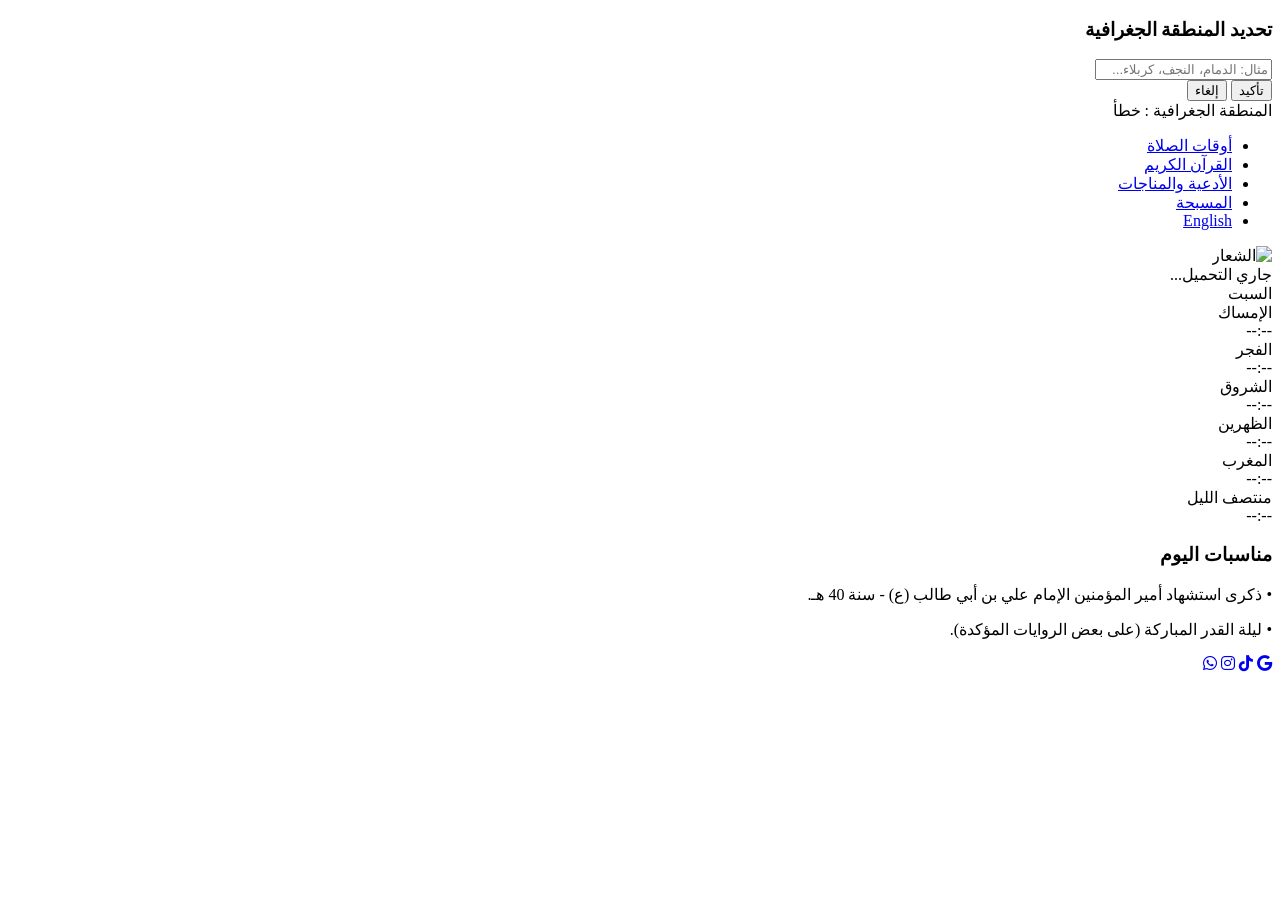
==== index.html @ 3a07cfbe "Update and rename INDEX.HTM to index.html" ====
<!DOCTYPE html>
<html lang="ar" dir="rtl">
<head>
    <meta charset="UTF-8">
    <meta name="viewport" content="width=device-width, initial-scale=1.0">
    <title>أوقات الصلاة - المذهب الجعفري</title>
    <link rel="stylesheet" href="https://cdnjs.cloudflare.com/ajax/libs/font-awesome/6.4.0/css/all.min.css">
    <link href="https://fonts.googleapis.com/css2?family=El+Messiri:wght@400;600;700&display=swap" rel="stylesheet">
    <link rel="stylesheet" href="style.css">
</head>
<body>

    <div class="menu-overlay" id="menu-overlay"></div>
    <div class="bg-overlay"></div>

    <div id="city-modal" class="modal">
        <div class="modal-content">
            <h3 class="modal-title">تحديد المنطقة الجغرافية</h3>
            <input type="text" id="city-input" placeholder="مثال: الدمام، النجف، كربلاء...">
            <div class="modal-buttons">
                <button class="btn-confirm" onclick="saveCity()">تأكيد</button>
                <button class="btn-cancel" onclick="closeModal()">إلغاء</button>
            </div>
        </div>
    </div>

    <header>
        <div class="header-content">
            <div class="header-right">
                <div class="geo-location-text" onclick="openModal()">
                    المنطقة الجغرافية : <span id="city-name">الخبر</span>
                </div>
            </div>

            <nav id="nav-menu">
                <ul class="nav-links">
                    <li><a href="#" class="active">أوقات الصلاة</a></li>
                    <li><a href="#">القرآن الكريم</a></li>
                    <li><a href="#">الأدعية والمناجات</a></li>
                    <li><a href="#">المسبحة</a></li>
                    <li><a href="#" onclick="toggleLanguage()">English</a></li>
                </ul>
            </nav>

            <div class="logo">
                <img src="logo.png" alt="الشعار">
            </div>
        </div>
        <div class="pull-bar" id="pull-bar"><div></div></div>
    </header>
    
    <main id="main-content">
        <div class="date-container">
            <div id="hijri-date" class="hijri-text">جاري التحميل...</div>
            <div id="day-name" class="day-text">--</div>
        </div>

        <section class="prayer-grid">
            <div class="vertical-line"></div>
            <div class="grid-item label">الإمساك</div><div id="Imsak" class="grid-item time">--:--</div>
            <div class="grid-item label">الفجر</div><div id="Fajr" class="grid-item time">--:--</div>
            <div class="grid-item label">الشروق</div><div id="Sunrise" class="grid-item time">--:--</div>
            <div class="grid-item label">الظهرين</div><div id="Dhuhr" class="grid-item time">--:--</div>
            <div class="grid-item label">المغرب</div><div id="Maghrib" class="grid-item time">--:--</div>
            <div class="grid-item label">منتصف الليل</div><div id="Midnight" class="grid-item time">--:--</div>
        </section>

        <div class="on-this-day-simple">
            <h3>مناسبات اليوم</h3>
            <div id="event-content" class="event-list">
                <p>• ذكرى استشهاد أمير المؤمنين الإمام علي بن أبي طالب (ع) - سنة 40 هـ.</p>
                <p>• ليلة القدر المباركة (على بعض الروايات المؤكدة).</p>
            </div>
        </div>
    </main>

    <footer>
        <div class="social-icons">
            <a href="mailto:example@gmail.com"><i class="fab fa-google"></i></a>
            <a href="#"><i class="fab fa-tiktok"></i></a>
            <a href="#"><i class="fab fa-instagram"></i></a>
            <a href="#"><i class="fab fa-whatsapp"></i></a>
        </div>
    </footer>

    <script>
        // دالة فتح/إغلاق المنيو مع التغبيش
        const pullBar = document.getElementById('pull-bar');
        const overlay = document.getElementById('menu-overlay');
        
        pullBar.onclick = () => {
            document.body.classList.toggle('menu-open');
        };

        overlay.onclick = () => {
            document.body.classList.remove('menu-open');
        };

        function format12Hour(time24) {
            if(!time24) return "--:--";
            let [hours, minutes] = time24.split(':').map(Number);
            let ampm = hours >= 12 ? 'م' : 'ص';
            hours = hours % 12 || 12;
            return `${String(hours).padStart(2, '0')}:${String(minutes).padStart(2, '0')} ${ampm}`;
        }

        async function fetchPrayers(city) {
            try {
                document.getElementById('day-name').innerText = new Intl.DateTimeFormat('ar-SA', { weekday: 'long' }).format(new Date());
                const response = await fetch(`https://api.aladhan.com/v1/timingsByCity?city=${city}&country=&method=0`);
                const data = await response.json();
                
                if(data.code === 200) {
                    const t = data.data.timings;
                    const hDate = data.data.date.hijri;
                    document.getElementById('hijri-date').innerText = `${hDate.day} ${hDate.month.ar} ${hDate.year} هـ`;

                    document.getElementById('Imsak').innerText = format12Hour(t.Imsak);
                    document.getElementById('Fajr').innerText = format12Hour(t.Fajr);
                    document.getElementById('Sunrise').innerText = format12Hour(t.Sunrise);
                    document.getElementById('Dhuhr').innerText = format12Hour(t.Dhuhr);
                    document.getElementById('Maghrib').innerText = format12Hour(t.Maghrib);
                    document.getElementById('Midnight').innerText = format12Hour(t.Midnight);
                    document.getElementById('city-name').innerText = city;
                }
            } catch (e) { document.getElementById('city-name').innerText = "خطأ"; }
        }

        function openModal() { document.getElementById('city-modal').style.display = 'flex'; }
        function closeModal() { document.getElementById('city-modal').style.display = 'none'; }
        function saveCity() {
            const val = document.getElementById('city-input').value.trim();
            if(val) { localStorage.setItem('userCity', val); fetchPrayers(val); closeModal(); }
        }
        
        let savedCity = localStorage.getItem('userCity') || 'Dammam';
        fetchPrayers(savedCity);
    </script>
</body>
</html>
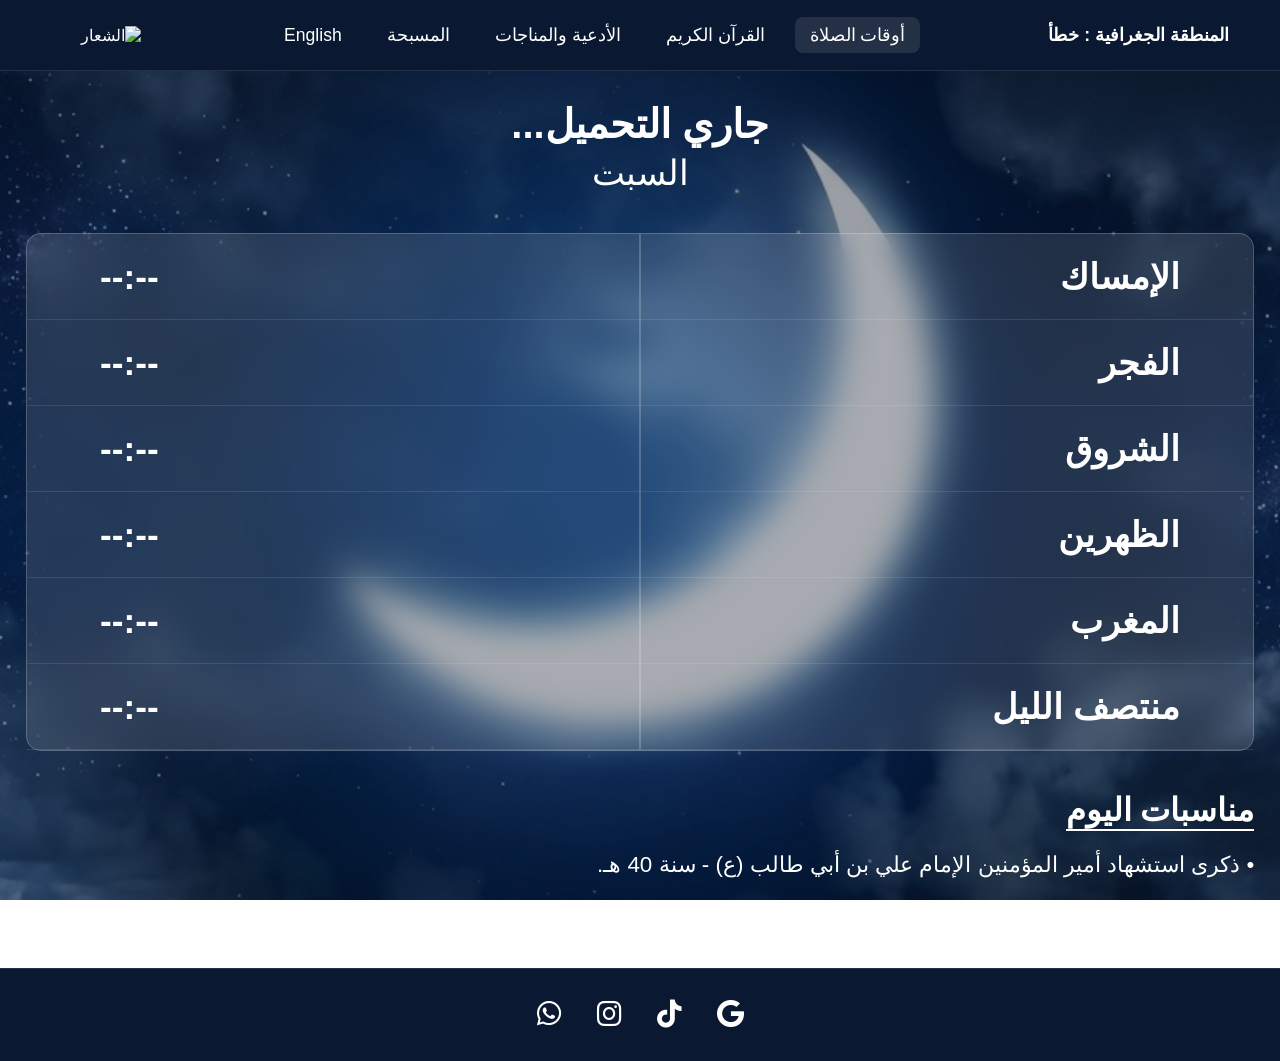
==== commit 4758bcf7: "Update index.html" ====
--- a/index.html
+++ b/index.html
@@ -6,7 +6,7 @@
     <title>أوقات الصلاة - المذهب الجعفري</title>
     <link rel="stylesheet" href="https://cdnjs.cloudflare.com/ajax/libs/font-awesome/6.4.0/css/all.min.css">
     <link href="https://fonts.googleapis.com/css2?family=El+Messiri:wght@400;600;700&display=swap" rel="stylesheet">
-    <link rel="stylesheet" href="style.css">
+    <link rel="stylesheet" href="STYLE.css">
 </head>
 <body>
 
@@ -138,3 +138,4 @@
     </script>
 </body>
 </html>
+
--- a/STYLE.css
+++ b/STYLE.css
@@ -0,0 +1,210 @@
+/* --- الإعدادات العامة --- */
+* { 
+    margin: 0; 
+    padding: 0; 
+    box-sizing: border-box; 
+    font-family: 'El Messiri', sans-serif; 
+}
+
+body {
+    background-image: url('awqat.png'); 
+    background-size: cover; 
+    background-position: center; 
+    background-attachment: fixed;
+    min-height: 100vh; 
+    display: flex; 
+    flex-direction: column; 
+    overflow-x: hidden;
+    color: #fff;
+    direction: rtl;
+}
+
+/* طبقة التغبيش للجوال */
+.menu-overlay {
+    position: fixed; 
+    top: 0; left: 0; 
+    width: 100%; height: 100%;
+    background: rgba(0, 0, 0, 0.4); 
+    backdrop-filter: blur(0px);
+    opacity: 0; 
+    pointer-events: none; 
+    transition: 0.4s ease; 
+    z-index: 900;
+}
+body.menu-open .menu-overlay { 
+    opacity: 1; 
+    pointer-events: auto; 
+    backdrop-filter: blur(10px); 
+}
+
+.bg-overlay { 
+    position: fixed; 
+    top: 0; left: 0; 
+    width: 100%; height: 100%; 
+    background: rgba(5, 15, 30, 0.4); 
+    z-index: -1; 
+}
+
+/* --- الهيدر ثابت ومنظم --- */
+header { 
+    background-color: #0A1931; 
+    color: #fff; 
+    z-index: 1000; 
+    width: 100%; 
+    border-bottom: 1px solid rgba(255,255,255,0.1); 
+    position: relative;
+}
+
+.header-content { 
+    display: flex; 
+    justify-content: space-between; 
+    align-items: center; 
+    padding: 0 4%; 
+    height: 70px;
+}
+
+/* المنطقة (يمين في الكمبيوتر) */
+.header-right { order: 1; }
+.geo-location-text { 
+    cursor: pointer; 
+    font-size: 1.1rem; 
+    font-weight: 600; 
+    white-space: nowrap;
+}
+
+/* الخانات (منتصف في الكمبيوتر) */
+nav { order: 2; }
+.nav-links { 
+    display: flex; 
+    list-style: none; 
+    gap: 15px; 
+}
+.nav-links li a { 
+    text-decoration: none; 
+    color: #fff; 
+    padding: 8px 15px; 
+    font-size: 1.1rem; 
+    border-radius: 8px;
+    transition: 0.3s;
+}
+.nav-links li a.active, .nav-links li a:hover { background: rgba(255,255,255,0.1); }
+
+/* الشعار (يسار في الكمبيوتر) */
+.logo { order: 3; }
+.logo img { width: 90px; height: auto; display: block; }
+
+/* --- المحتوى (جدول متمدد ومتوازن) --- */
+main { 
+    flex: 1; 
+    display: flex; 
+    flex-direction: column; 
+    align-items: center; 
+    padding: 30px 0; 
+}
+
+.date-container { text-align: center; margin-bottom: 25px; }
+.hijri-text { font-size: 2.5rem; font-weight: 700; }
+.day-text { font-size: 2.2rem; margin-top: 5px; }
+
+.prayer-grid {
+    width: 96%; /* تمدد متوازن يقارب الأطراف */
+    max-width: 1700px;
+    background: rgba(255, 255, 255, 0.12); 
+    backdrop-filter: blur(15px);
+    border: 1px solid rgba(255, 255, 255, 0.2); 
+    border-radius: 15px;
+    display: grid; 
+    grid-template-columns: 1fr 2px 1fr; 
+    margin: 15px auto;
+}
+
+.grid-item { 
+    padding: 22px; 
+    font-size: 2.2rem; /* حجم خط متناسق */
+    font-weight: 600; 
+    display: flex; 
+    align-items: center; 
+    border-bottom: 1px solid rgba(255,255,255,0.1); 
+}
+.grid-item.label { justify-content: flex-start; padding-right: 12%; }
+.grid-item.time { justify-content: flex-end; padding-left: 12%; }
+
+.vertical-line { 
+    grid-column: 2; 
+    grid-row: 1 / span 6; 
+    background: rgba(255, 255, 255, 0.2); 
+}
+
+.on-this-day-simple { 
+    width: 96%; 
+    max-width: 1700px;
+    text-align: right; 
+    margin-top: 25px; 
+}
+.on-this-day-simple h3 { font-size: 2rem; border-bottom: 2px solid #fff; display: inline-block; margin-bottom: 15px; }
+.event-list p { font-size: 1.4rem; line-height: 1.7; margin-bottom: 8px; }
+
+/* --- الفوتر --- */
+footer { background: #0A1931; padding: 30px; text-align: center; border-top: 1px solid rgba(255,255,255,0.1); }
+.social-icons { display: flex; justify-content: center; gap: 35px; }
+.social-icons a { color: #fff; font-size: 28px; transition: 0.3s; }
+
+/* --- وضع الجوال (ثبات الهيدر فوق) --- */
+@media (max-width: 768px) {
+    .header-content { 
+        padding: 0 5%;
+        height: 65px;
+        position: relative;
+    }
+
+    /* الشعار يسار والمنطقة يمين - ثابتين فوق */
+    .logo { order: 1; } 
+    .header-right { order: 2; } 
+    .logo img { width: 70px; }
+    .geo-location-text { font-size: 0.9rem; }
+
+    /* القائمة تنزل تحتهم مباشرة */
+    nav {
+        position: absolute; 
+        top: 65px; /* نفس طول الهيدر */
+        left: 0; 
+        width: 100%;
+        background: #0A1931; 
+        max-height: 0; 
+        overflow: hidden;
+        transition: 0.4s ease-in-out; 
+        z-index: 1001;
+    }
+    body.menu-open nav { 
+        max-height: 450px; 
+        padding: 25px 0; 
+        border-bottom: 1px solid rgba(255,255,255,0.1); 
+    }
+    .nav-links { flex-direction: column; align-items: center; gap: 20px; }
+    .nav-links li a { font-size: 1.5rem; }
+
+    .pull-bar { 
+        display: flex; 
+        justify-content: center; 
+        align-items: center; 
+        height: 35px; 
+        background: #0A1931;
+    }
+    .pull-bar div { width: 40px; height: 4px; background: rgba(255,255,255,0.3); border-radius: 10px; }
+
+    /* أحجام الجوال */
+    .prayer-grid { width: 98%; }
+    .grid-item { font-size: 1.5rem; padding: 18px 10px; }
+    .hijri-text { font-size: 1.8rem; }
+    .day-text { font-size: 1.6rem; }
+    .on-this-day-simple h3 { font-size: 1.7rem; }
+    .event-list p { font-size: 1.1rem; }
+}
+
+/* المودل */
+.modal { display: none; position: fixed; top: 0; left: 0; width: 100%; height: 100%; background: rgba(0,0,0,0.8); z-index: 2000; justify-content: center; align-items: center; backdrop-filter: blur(5px); }
+.modal-content { background: #0A1931; padding: 30px; border-radius: 15px; border: 1px solid #fff; text-align: center; width: 85%; max-width: 400px; }
+.modal-content input { width: 100%; padding: 12px; margin: 15px 0; border-radius: 8px; border: 1px solid #fff; background: rgba(255,255,255,0.1); color: #fff; text-align: center; font-size: 1.2rem; outline: none; }
+.modal-buttons { display: flex; gap: 10px; }
+.btn-confirm { background: #fff; color: #0A1931; border: none; padding: 10px; flex: 1; border-radius: 5px; font-weight: bold; cursor: pointer; }
+.btn-cancel { background: #444; color: #fff; border: none; padding: 10px; flex: 1; border-radius: 5px; cursor: pointer; }
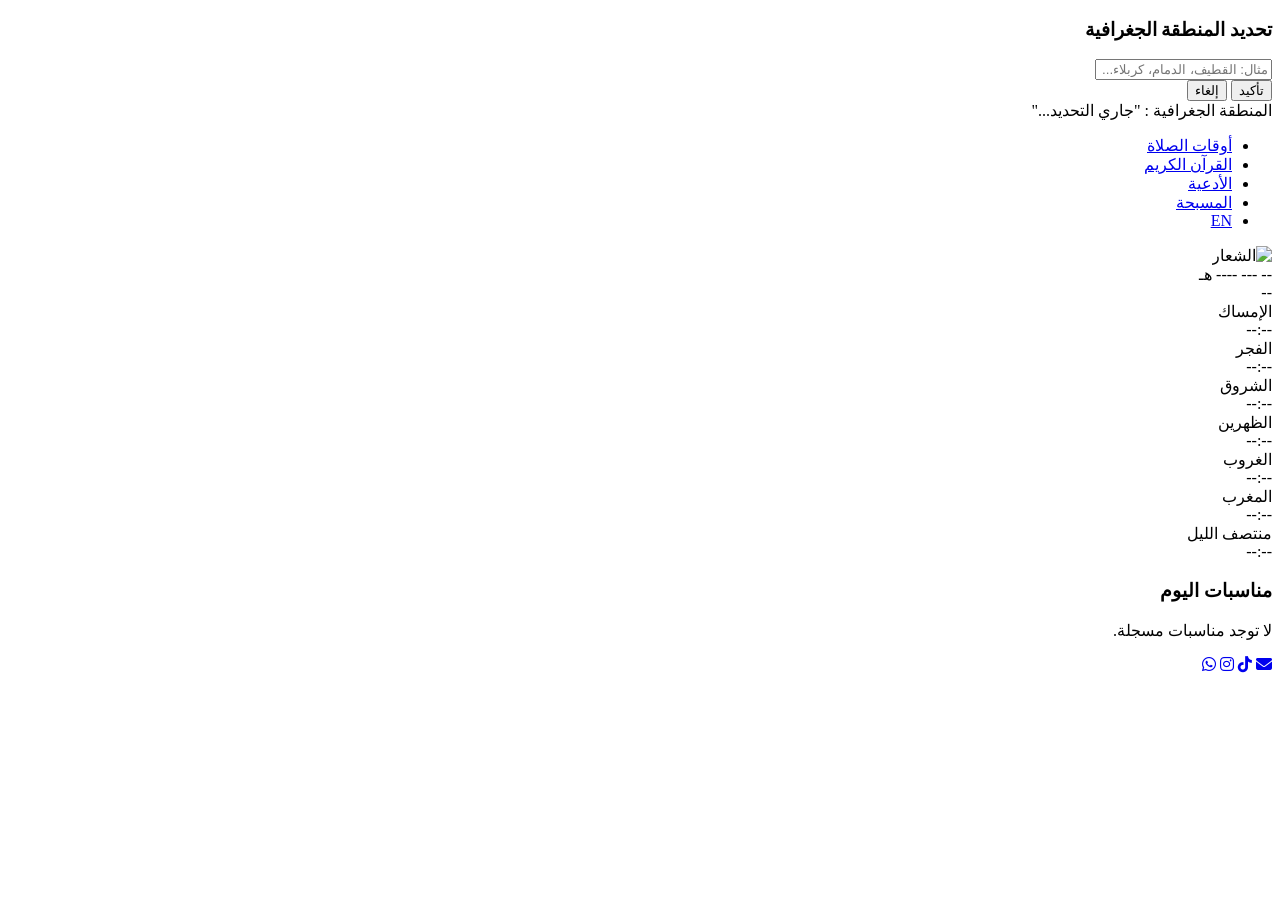
==== commit 709d2428: "Update index.html" ====
--- a/index.html
+++ b/index.html
@@ -6,17 +6,17 @@
     <title>أوقات الصلاة - المذهب الجعفري</title>
     <link rel="stylesheet" href="https://cdnjs.cloudflare.com/ajax/libs/font-awesome/6.4.0/css/all.min.css">
     <link href="https://fonts.googleapis.com/css2?family=El+Messiri:wght@400;600;700&display=swap" rel="stylesheet">
-    <link rel="stylesheet" href="STYLE.css">
+    <link rel="stylesheet" href="style.css">
 </head>
-<body>
+<body id="body-theme">
 
     <div class="menu-overlay" id="menu-overlay"></div>
     <div class="bg-overlay"></div>
 
     <div id="city-modal" class="modal">
         <div class="modal-content">
-            <h3 class="modal-title">تحديد المنطقة الجغرافية</h3>
-            <input type="text" id="city-input" placeholder="مثال: الدمام، النجف، كربلاء...">
+            <h3>تحديد المنطقة الجغرافية</h3>
+            <input type="text" id="city-input" placeholder="مثال: القطيف، الدمام، كربلاء...">
             <div class="modal-buttons">
                 <button class="btn-confirm" onclick="saveCity()">تأكيد</button>
                 <button class="btn-cancel" onclick="closeModal()">إلغاء</button>
@@ -27,18 +27,18 @@
     <header>
         <div class="header-content">
             <div class="header-right">
-                <div class="geo-location-text" onclick="openModal()">
-                    المنطقة الجغرافية : <span id="city-name">الخبر</span>
-                </div>
-            </div>
+    <div class="geo-location-text" onclick="openModal()">
+        المنطقة الجغرافية : <span id="city-name">"جاري التحديد..."</span>
+    </div>
+</div>
 
             <nav id="nav-menu">
                 <ul class="nav-links">
                     <li><a href="#" class="active">أوقات الصلاة</a></li>
-                    <li><a href="#">القرآن الكريم</a></li>
-                    <li><a href="#">الأدعية والمناجات</a></li>
-                    <li><a href="#">المسبحة</a></li>
-                    <li><a href="#" onclick="toggleLanguage()">English</a></li>
+                    <li><a href="Quran.html">القرآن الكريم</a></li>
+                    <li><a href="dua.html">الأدعية</a></li>
+                    <li><a href="misbaha.html">المسبحة</a></li>
+                    <li><a href="EnPage.html">EN</a></li>
                 </ul>
             </nav>
 
@@ -48,10 +48,10 @@
         </div>
         <div class="pull-bar" id="pull-bar"><div></div></div>
     </header>
-    
-    <main id="main-content">
+
+    <main>
         <div class="date-container">
-            <div id="hijri-date" class="hijri-text">جاري التحميل...</div>
+            <div id="hijri-date" class="hijri-text">-- --- ---- هـ</div>
             <div id="day-name" class="day-text">--</div>
         </div>
 
@@ -61,6 +61,7 @@
             <div class="grid-item label">الفجر</div><div id="Fajr" class="grid-item time">--:--</div>
             <div class="grid-item label">الشروق</div><div id="Sunrise" class="grid-item time">--:--</div>
             <div class="grid-item label">الظهرين</div><div id="Dhuhr" class="grid-item time">--:--</div>
+            <div class="grid-item label">الغروب</div><div id="Sunset" class="grid-item time">--:--</div>
             <div class="grid-item label">المغرب</div><div id="Maghrib" class="grid-item time">--:--</div>
             <div class="grid-item label">منتصف الليل</div><div id="Midnight" class="grid-item time">--:--</div>
         </section>
@@ -68,63 +69,119 @@
         <div class="on-this-day-simple">
             <h3>مناسبات اليوم</h3>
             <div id="event-content" class="event-list">
-                <p>• ذكرى استشهاد أمير المؤمنين الإمام علي بن أبي طالب (ع) - سنة 40 هـ.</p>
-                <p>• ليلة القدر المباركة (على بعض الروايات المؤكدة).</p>
+                <p>لا توجد مناسبات مسجلة.</p>
             </div>
         </div>
     </main>
 
     <footer>
         <div class="social-icons">
-            <a href="mailto:example@gmail.com"><i class="fab fa-google"></i></a>
-            <a href="#"><i class="fab fa-tiktok"></i></a>
-            <a href="#"><i class="fab fa-instagram"></i></a>
-            <a href="#"><i class="fab fa-whatsapp"></i></a>
+            <a href="mailto:your-email@gmail.com" title="Email"><i class="fas fa-envelope"></i></a>
+            <a href="#" title="TikTok"><i class="fab fa-tiktok"></i></a>
+            <a href="#" title="Instagram"><i class="fab fa-instagram"></i></a>
+            <a href="#" title="WhatsApp"><i class="fab fa-whatsapp"></i></a>
         </div>
     </footer>
 
     <script>
-        // دالة فتح/إغلاق المنيو مع التغبيش
-        const pullBar = document.getElementById('pull-bar');
-        const overlay = document.getElementById('menu-overlay');
-        
-        pullBar.onclick = () => {
-            document.body.classList.toggle('menu-open');
+        // --- الإعدادات ---
+        const hijriOffset = 0; // تعديل التاريخ الهجري بـ (1 أو -1)
+
+        // قاعدة بيانات الثيمات (مربوطة بالشهور الهجرية)
+        const themesSettings = {
+            1: { 
+                bgDesktop: "muharram-pc.jpg",
+                bgMobile: "muharram-mob.jpg",
+                mainColor: "#000000", 
+                overlayColor: "rgba(0,0,0,0.7)" 
+                },
+            9: {
+                bgDesktop: "AWQAT.png",
+                bgMobile: "awqatM.png",
+                mainColor: "#0A1931", 
+                overlayColor: "rgba(5, 15, 30, 0.4)"
+                 },
+            // الثيم الافتراضي هو الخاص بصورة السماء التي رفعتها
+            default: {
+                bgDesktop: "normal.jpg",
+                bgMobile: "normal.jpg",
+                mainColor: "#1B5E99",
+                overlayColor: "rgba(15, 60, 105, 0.5)" }
         };
 
-        overlay.onclick = () => {
-            document.body.classList.remove('menu-open');
+        // قاعدة بيانات المناسبات (الشهر-اليوم)
+        const hijriEvents = {
+            "01-10": ["• ذكرى عاشوراء استشهاد الإمام الحسين (ع)"],
+            "07-13": ["• ولادة أمير المؤمنين الإمام علي (ع)"],
+            "09-21": ["• استشهاد أمير المؤمنين (ع)", "• ليلة القدر الثالثة"],
+            "12-18": ["• عيد الغدير الأغر"]
         };
 
-        function format12Hour(time24) {
-            if(!time24) return "--:--";
-            let [hours, minutes] = time24.split(':').map(Number);
-            let ampm = hours >= 12 ? 'م' : 'ص';
+        // --- دوال الوقت ---
+        function timeToMinutes(timeStr) {
+            const [hours, minutes] = timeStr.split(':').map(Number);
+            return hours * 60 + minutes;
+        }
+
+        function minutesTo12Hour(totalMinutes) {
+            let hours = Math.floor(totalMinutes / 60) % 24;
+            const minutes = Math.round(totalMinutes % 60);
+            const ampm = hours >= 12 ? 'م' : 'ص';
             hours = hours % 12 || 12;
             return `${String(hours).padStart(2, '0')}:${String(minutes).padStart(2, '0')} ${ampm}`;
         }
 
+        // --- جلب البيانات ---
         async function fetchPrayers(city) {
             try {
-                document.getElementById('day-name').innerText = new Intl.DateTimeFormat('ar-SA', { weekday: 'long' }).format(new Date());
-                const response = await fetch(`https://api.aladhan.com/v1/timingsByCity?city=${city}&country=&method=0`);
+                // ضبط زوايا القطيف: فجر 16.0 درجة، مغرب 4.0 درجات (ذهاب الحمرة)
+                const url = `https://api.aladhan.com/v1/timingsByCity?city=${city}&country=SA&method=99&methodSettings=16.0,null,4.0&adjustment=${hijriOffset}`;
+                const response = await fetch(url);
                 const data = await response.json();
-                
-                if(data.code === 200) {
+
+                if (data.code === 200) {
                     const t = data.data.timings;
                     const hDate = data.data.date.hijri;
+
+                    // 1. حساب منتصف الليل الشرعي (بين الغروب والفجر)
+                    const sunsetMin = timeToMinutes(t.Sunset);
+                    let fajrNextMin = timeToMinutes(t.Fajr) + 1440; // فجر الغد
+                    const midnightMin = sunsetMin + (fajrNextMin - sunsetMin) / 2;
+
+                    // 2. تحديث الواجهة
                     document.getElementById('hijri-date').innerText = `${hDate.day} ${hDate.month.ar} ${hDate.year} هـ`;
+                    document.getElementById('day-name').innerText = new Intl.DateTimeFormat('ar-SA', { weekday: 'long' }).format(new Date());
+                    
+                    document.getElementById('Imsak').innerText = minutesTo12Hour(timeToMinutes(t.Imsak));
+                    document.getElementById('Fajr').innerText = minutesTo12Hour(timeToMinutes(t.Fajr));
+                    document.getElementById('Sunrise').innerText = minutesTo12Hour(timeToMinutes(t.Sunrise));
+                    document.getElementById('Dhuhr').innerText = minutesTo12Hour(timeToMinutes(t.Dhuhr));
+                    document.getElementById('Sunset').innerText = minutesTo12Hour(timeToMinutes(t.Sunset));
+                    document.getElementById('Maghrib').innerText = minutesTo12Hour(timeToMinutes(t.Maghrib));
+                    document.getElementById('Midnight').innerText = minutesTo12Hour(midnightMin);
+                    
+                    document.getElementById('city-name').innerText = city;
 
-                    document.getElementById('Imsak').innerText = format12Hour(t.Imsak);
-                    document.getElementById('Fajr').innerText = format12Hour(t.Fajr);
-                    document.getElementById('Sunrise').innerText = format12Hour(t.Sunrise);
-                    document.getElementById('Dhuhr').innerText = format12Hour(t.Dhuhr);
-                    document.getElementById('Maghrib').innerText = format12Hour(t.Maghrib);
-                    document.getElementById('Midnight').innerText = format12Hour(t.Midnight);
-                    document.getElementById('city-name').innerText = city;
+                    // 3. تطبيق الثيم التلقائي
+                    const theme = themesSettings[parseInt(hDate.month.number)] || themesSettings.default;
+                    const root = document.documentElement;
+                    root.style.setProperty('--bg-desktop', `url('${theme.bgDesktop}')`);
+                    root.style.setProperty('--bg-mobile', `url('${theme.bgMobile}')`);
+                    root.style.setProperty('--theme-color', theme.mainColor);
+                    root.style.setProperty('--theme-overlay', theme.overlayColor);
+
+                    // 4. تحديث المناسبات
+                    const dateKey = `${String(hDate.month.number).padStart(2, '0')}-${String(hDate.day).padStart(2, '0')}`;
+                    const events = hijriEvents[dateKey];
+                    document.getElementById('event-content').innerHTML = events ? events.map(e => `<p>${e}</p>`).join('') : `<p style="opacity:0.6">لا توجد مناسبات مسجلة لهذا اليوم.</p>`;
                 }
-            } catch (e) { document.getElementById('city-name').innerText = "خطأ"; }
+            } catch (e) { console.error("Error fetching data", e); }
         }
+
+        // --- دوال القائمة والمودل ---
+        const pullBar = document.getElementById('pull-bar');
+        pullBar.onclick = () => document.body.classList.toggle('menu-open');
+        document.getElementById('menu-overlay').onclick = () => document.body.classList.remove('menu-open');
 
         function openModal() { document.getElementById('city-modal').style.display = 'flex'; }
         function closeModal() { document.getElementById('city-modal').style.display = 'none'; }
@@ -132,10 +189,10 @@
             const val = document.getElementById('city-input').value.trim();
             if(val) { localStorage.setItem('userCity', val); fetchPrayers(val); closeModal(); }
         }
-        
-        let savedCity = localStorage.getItem('userCity') || 'Dammam';
+
+        let savedCity = localStorage.getItem('userCity') || 'Qatif';
         fetchPrayers(savedCity);
     </script>
+    
 </body>
 </html>
-
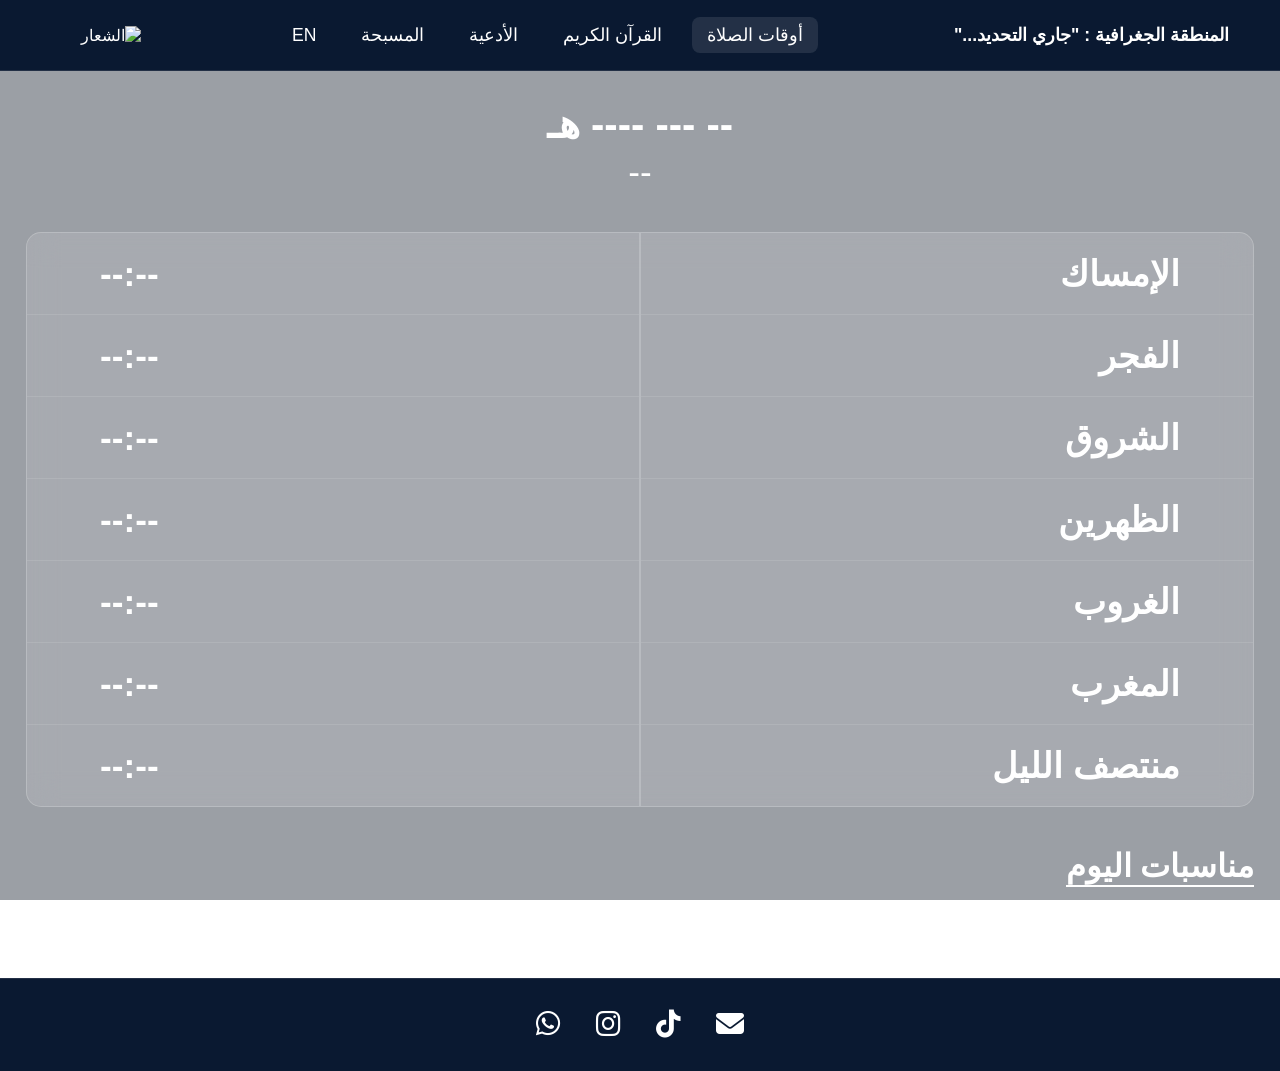
==== commit 878aa43d: "Update index.html" ====
--- a/index.html
+++ b/index.html
@@ -6,7 +6,7 @@
     <title>أوقات الصلاة - المذهب الجعفري</title>
     <link rel="stylesheet" href="https://cdnjs.cloudflare.com/ajax/libs/font-awesome/6.4.0/css/all.min.css">
     <link href="https://fonts.googleapis.com/css2?family=El+Messiri:wght@400;600;700&display=swap" rel="stylesheet">
-    <link rel="stylesheet" href="style.css">
+    <link rel="stylesheet" href="STYLE.css">
 </head>
 <body id="body-theme">
 
@@ -196,3 +196,4 @@
     
 </body>
 </html>
+
--- a/STYLE.css
+++ b/STYLE.css
@@ -0,0 +1,136 @@
+/* --- إعدادات المتغيرات الافتراضية للثيم --- */
+:root {
+    --bg-desktop: url('awqat-pc.png');
+    --bg-mobile: url('awqat-mob.png');
+    --theme-color: #0A1931;
+    --theme-overlay: rgba(5, 15, 30, 0.4);
+}
+
+* { 
+    margin: 0; padding: 0; box-sizing: border-box; font-family: 'El Messiri', sans-serif; 
+}
+
+body {
+    background-image: var(--bg-desktop); /* خلفية الكمبيوتر */
+    background-size: cover; 
+    background-position: center; 
+    background-attachment: fixed;
+    min-height: 100vh; display: flex; flex-direction: column; overflow-x: hidden;
+    color: #fff; direction: rtl; transition: background-image 0.5s ease;
+}
+
+/* خلفية الجوال */
+@media (max-width: 768px) {
+    body {
+        background-image: var(--bg-mobile); 
+    }
+}
+
+.menu-overlay {
+    position: fixed; top: 0; left: 0; width: 100%; height: 100%;
+    background: rgba(0, 0, 0, 0.4); backdrop-filter: blur(0px);
+    opacity: 0; pointer-events: none; transition: 0.4s ease; z-index: 900;
+}
+body.menu-open .menu-overlay { opacity: 1; pointer-events: auto; backdrop-filter: blur(10px); }
+
+/* طبقة التظليل التي تتغير لونها مع الشهر */
+.bg-overlay { 
+    position: fixed; top: 0; left: 0; width: 100%; height: 100%; 
+    background: var(--theme-overlay); z-index: -1; transition: 0.5s ease;
+}
+
+/* --- الهيدر --- */
+header { 
+    background-color: var(--theme-color); /* لون متغير */
+    color: #fff; z-index: 1000; width: 100%; 
+    border-bottom: 1px solid rgba(255,255,255,0.1); position: relative;
+    transition: background-color 0.5s ease;
+}
+
+.header-content { 
+    display: flex; justify-content: space-between; align-items: center; 
+    padding: 0 4%; height: 70px;
+}
+
+.geo-location-text { cursor: pointer; font-size: 1.1rem; font-weight: 600; white-space: nowrap; }
+
+.nav-links { display: flex; list-style: none; gap: 15px; }
+.nav-links li a { text-decoration: none; color: #fff; padding: 8px 15px; font-size: 1.1rem; border-radius: 8px; transition: 0.3s; }
+.nav-links li a.active, .nav-links li a:hover { background: rgba(255,255,255,0.1); }
+
+.logo img { width: 90px; height: auto; display: block; }
+
+/* --- المحتوى الرئيسي --- */
+main { flex: 1; display: flex; flex-direction: column; align-items: center; padding: 30px 0; }
+
+.date-container { text-align: center; margin-bottom: 25px; }
+.hijri-text { font-size: 2.5rem; font-weight: 700; }
+.day-text { font-size: 2.2rem; margin-top: 5px; }
+
+.prayer-grid {
+    width: 96%; max-width: 1700px;
+    background: rgba(255, 255, 255, 0.12); backdrop-filter: blur(15px);
+    border: 1px solid rgba(255, 255, 255, 0.2); border-radius: 15px;
+    display: grid; grid-template-columns: 1fr 2px 1fr; margin: 15px auto;
+}
+
+.grid-item { padding: 20px; font-size: 2.2rem; font-weight: 600; display: flex; align-items: center; border-bottom: 1px solid rgba(255,255,255,0.1); }
+.grid-item.label { justify-content: flex-start; padding-right: 12%; }
+.grid-item.time { justify-content: flex-end; padding-left: 12%; }
+.vertical-line { grid-column: 2; grid-row: 1 / span 7; background: rgba(255, 255, 255, 0.2); }
+.grid-item:nth-last-child(1), .grid-item:nth-last-child(2) { border-bottom: none; }
+
+.on-this-day-simple { width: 96%; max-width: 1700px; text-align: right; margin-top: 25px; }
+.on-this-day-simple h3 { font-size: 2rem; border-bottom: 2px solid #fff; display: inline-block; margin-bottom: 15px; }
+.event-list p { font-size: 1.4rem; line-height: 1.7; margin-bottom: 8px; }
+
+/* --- الفوتر --- */
+footer { 
+    background-color: var(--theme-color); /* لون متغير */
+    padding: 30px; text-align: center; border-top: 1px solid rgba(255,255,255,0.1); 
+    transition: background-color 0.5s ease;
+}
+.social-icons { display: flex; justify-content: center; gap: 35px; }
+.social-icons a { color: #fff; font-size: 28px; transition: 0.3s; }
+
+/* --- وضع الجوال --- */
+@media (max-width: 768px) {
+    .header-content { height: 65px; }
+    .logo img { width: 70px; }
+    .geo-location-text { font-size: 0.9rem; }
+
+    nav {
+        position: absolute; top: 65px; left: 0; width: 100%;
+        background-color: var(--theme-color); /* لون القائمة متغير */
+        max-height: 0; overflow: hidden;
+        transition: 0.4s ease-in-out; z-index: 1001;
+    }
+    body.menu-open nav { max-height: 450px; padding: 25px 0; border-bottom: 1px solid rgba(255,255,255,0.1); }
+    .nav-links { flex-direction: column; align-items: center; gap: 20px; }
+    .nav-links li a { font-size: 1.5rem; }
+
+    .pull-bar { display: flex; justify-content: center; align-items: center; height: 35px; background-color: var(--theme-color); cursor: pointer;}
+    .pull-bar div { width: 40px; height: 4px; background: rgba(255,255,255,0.3); border-radius: 10px; }
+
+    .grid-item { font-size: 1.5rem; padding: 15px 10px; }
+    .hijri-text { font-size: 1.8rem; }
+    .day-text { font-size: 1.6rem; }
+    .on-this-day-simple h3 { font-size: 1.7rem; }
+    .event-list p { font-size: 1.1rem; }
+}
+
+/* المودل */
+.modal { display: none; position: fixed; top: 0; left: 0; width: 100%; height: 100%; background: rgba(0,0,0,0.8); z-index: 2000; justify-content: center; align-items: center; backdrop-filter: blur(5px); }
+.modal-content { 
+    background-color: var(--theme-color); /* لون متغير */
+    padding: 30px; border-radius: 15px; border: 1px solid #fff; text-align: center; width: 85%; max-width: 400px; 
+    transition: background-color 0.5s ease;
+}
+.modal-content input { width: 100%; padding: 12px; margin: 15px 0; border-radius: 8px; border: 1px solid #fff; background: rgba(255,255,255,0.1); color: #fff; text-align: center; font-size: 1.2rem; outline: none; }
+.modal-buttons { display: flex; gap: 10px; }
+.btn-confirm { 
+    background: #fff; 
+    color: var(--theme-color); /* لون نص الزر يتطابق مع الثيم */
+    border: none; padding: 10px; flex: 1; border-radius: 5px; font-weight: bold; cursor: pointer; 
+}
+.btn-cancel { background: rgba(255,255,255,0.2); color: #fff; border: none; padding: 10px; flex: 1; border-radius: 5px; cursor: pointer; }
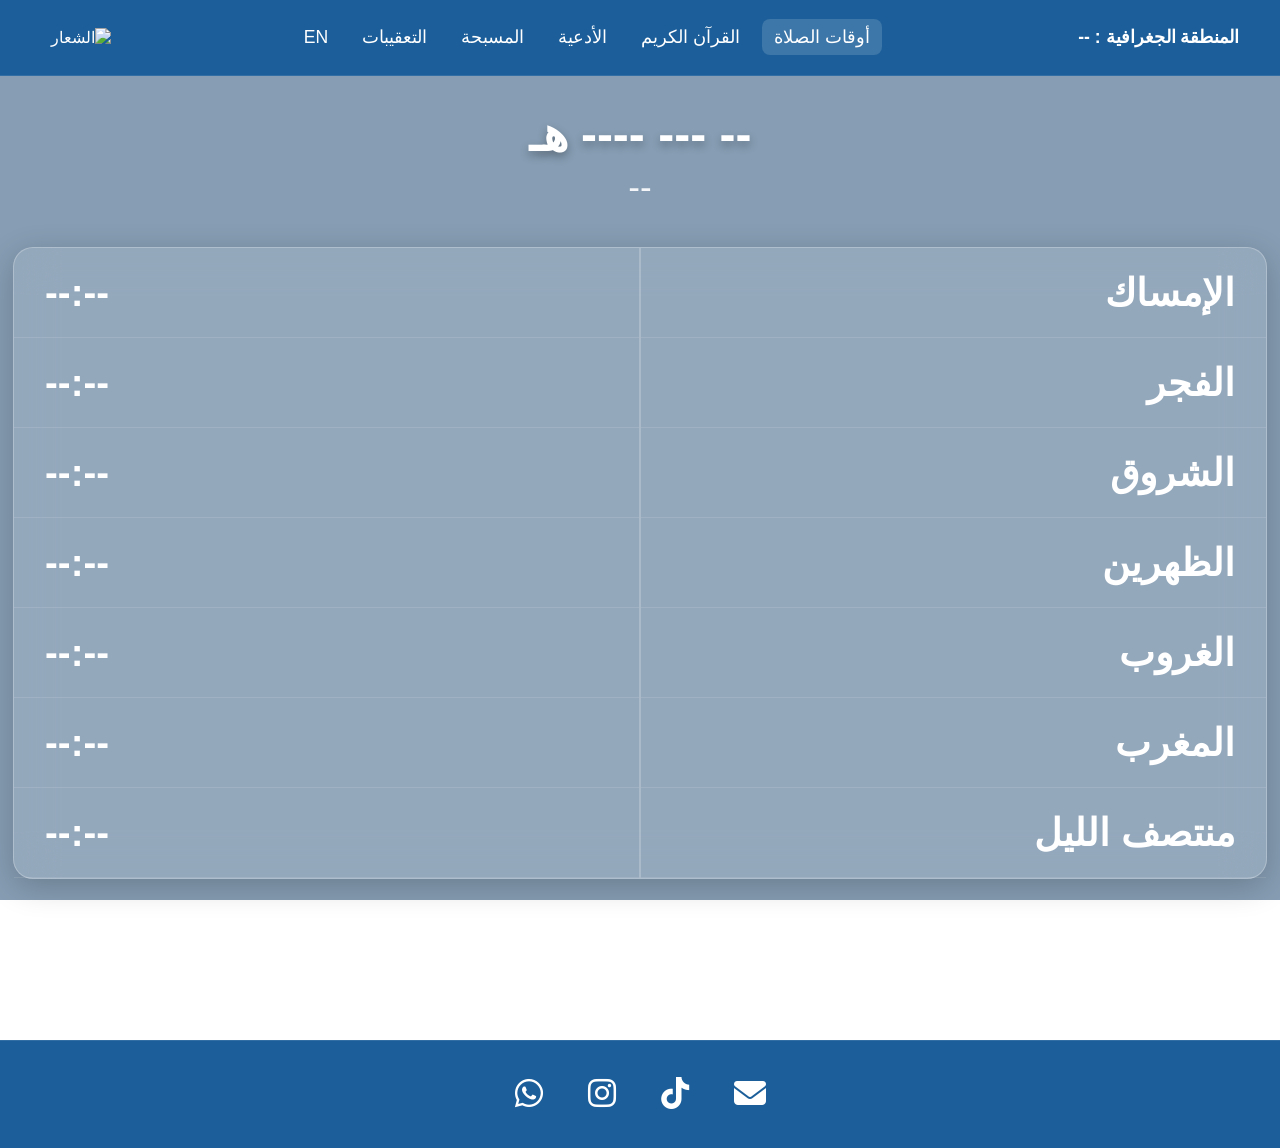
==== commit 4bd9f548: "Update index.html" ====
--- a/index.html
+++ b/index.html
@@ -3,15 +3,16 @@
 <head>
     <meta charset="UTF-8">
     <meta name="viewport" content="width=device-width, initial-scale=1.0">
-    <title>أوقات الصلاة - المذهب الجعفري</title>
+    <title>المواقيت - اوقات الصلاة</title>
     <link rel="stylesheet" href="https://cdnjs.cloudflare.com/ajax/libs/font-awesome/6.4.0/css/all.min.css">
     <link href="https://fonts.googleapis.com/css2?family=El+Messiri:wght@400;600;700&display=swap" rel="stylesheet">
-    <link rel="stylesheet" href="STYLE.css">
+    <link rel="stylesheet" href="style.css">
 </head>
 <body id="body-theme">
 
-    <div class="menu-overlay" id="menu-overlay"></div>
     <div class="bg-overlay"></div>
+    
+    <div class="menu-overlay" onclick="document.body.classList.remove('menu-open')"></div>
 
     <div id="city-modal" class="modal">
         <div class="modal-content">
@@ -24,29 +25,48 @@
         </div>
     </div>
 
+    <div id="subha-modal" class="modal">
+    <div class="modal-content subha-container">
+        <div class="subha-layout">
+            <div class="subha-right">
+                <div id="subha-circle" class="counter-circle" onclick="handleSubhaClick()">٠</div>
+            </div>
+            
+            <div class="subha-left">
+                <button class="btn-full-width btn-cancel-subha" onclick="closeSubhaModal()">إلغاء</button>
+                
+                <div class="input-confirm-group">
+                    <label style="display:block; margin-bottom:5px; font-size:0.9rem;">العد التنازلي</label>
+                    <input type="number" id="subha-input" placeholder="أدخل الرقم">
+                    <button class="btn-full-width btn-confirm-subha" onclick="setSubha()">موافق</button>
+                </div>
+            </div>
+        </div>
+    </div>
+</div>
+
     <header>
         <div class="header-content">
             <div class="header-right">
-    <div class="geo-location-text" onclick="openModal()">
-        المنطقة الجغرافية : <span id="city-name">"جاري التحديد..."</span>
-    </div>
-</div>
+                <div class="geo-location-text" onclick="openModal()">
+                    المنطقة الجغرافية : <span id="city-name" style="color: #fff;">--</span>
+                </div>
+            </div>
 
             <nav id="nav-menu">
                 <ul class="nav-links">
                     <li><a href="#" class="active">أوقات الصلاة</a></li>
                     <li><a href="Quran.html">القرآن الكريم</a></li>
                     <li><a href="dua.html">الأدعية</a></li>
-                    <li><a href="misbaha.html">المسبحة</a></li>
+                    <li><a href="javascript:void(0)" onclick="openSubhaModal()">المسبحة</a></li>
+                    <li><a href="taqebat.html">التعقيبات</a></li>
                     <li><a href="EnPage.html">EN</a></li>
                 </ul>
             </nav>
 
-            <div class="logo">
-                <img src="logo.png" alt="الشعار">
-            </div>
-        </div>
-        <div class="pull-bar" id="pull-bar"><div></div></div>
+            <div class="logo"><img src="logo.png" alt="الشعار"></div>
+        </div>
+        <div class="pull-bar" id="pull-bar" onclick="document.body.classList.toggle('menu-open')"><div></div></div>
     </header>
 
     <main>
@@ -66,6 +86,11 @@
             <div class="grid-item label">منتصف الليل</div><div id="Midnight" class="grid-item time">--:--</div>
         </section>
 
+        <div id="daily-dua-container" class="dua-section" style="display: none; text-align: right;">
+            <h3>دعاء اليوم</h3>
+            <p id="daily-dua-text">--</p>
+        </div>
+
         <div class="on-this-day-simple">
             <h3>مناسبات اليوم</h3>
             <div id="event-content" class="event-list">
@@ -76,20 +101,48 @@
 
     <footer>
         <div class="social-icons">
-            <a href="mailto:your-email@gmail.com" title="Email"><i class="fas fa-envelope"></i></a>
-            <a href="#" title="TikTok"><i class="fab fa-tiktok"></i></a>
-            <a href="#" title="Instagram"><i class="fab fa-instagram"></i></a>
-            <a href="#" title="WhatsApp"><i class="fab fa-whatsapp"></i></a>
+            <a href="mailto:your-email@gmail.com"><i class="fas fa-envelope"></i></a>
+            <a href="#"><i class="fab fa-tiktok"></i></a>
+            <a href="#"><i class="fab fa-instagram"></i></a>
+            <a href="#"><i class="fab fa-whatsapp"></i></a>
         </div>
     </footer>
 
     <script>
         // --- الإعدادات ---
-        const hijriOffset = 0; // تعديل التاريخ الهجري بـ (1 أو -1)
-
+       const hijriOffset = -1;
+
+        function toArabicDigits(str) {
+            const id = ['٠', '١', '٢', '٣', '٤', '٥', '٦', '٧', '٨', '٩'];
+            return str.toString().replace(/[0-9]/g, function(w) { return id[+w]; });
+        }
         // قاعدة بيانات الثيمات (مربوطة بالشهور الهجرية)
         const themesSettings = {
             1: { 
+                bgDesktop: "muharram-pc.jpg",
+                bgMobile: "muharram-mob.jpg",
+                mainColor: "#000000", 
+                overlayColor: "rgba(0,0,0,0.7)" 
+                },
+            2: { 
+                bgDesktop: "muharram-pc.jpg",
+                bgMobile: "muharram-mob.jpg",
+                mainColor: "#000000", 
+                overlayColor: "rgba(0,0,0,0.7)" 
+                },
+            3: { 
+                bgDesktop: "muharram-pc.jpg",
+                bgMobile: "muharram-mob.jpg",
+                mainColor: "#000000", 
+                overlayColor: "rgba(0,0,0,0.7)" 
+                },
+            7: { 
+                bgDesktop: "muharram-pc.jpg",
+                bgMobile: "muharram-mob.jpg",
+                mainColor: "#000000", 
+                overlayColor: "rgba(0,0,0,0.7)" 
+                },
+            8: { 
                 bgDesktop: "muharram-pc.jpg",
                 bgMobile: "muharram-mob.jpg",
                 mainColor: "#000000", 
@@ -101,99 +154,179 @@
                 mainColor: "#0A1931", 
                 overlayColor: "rgba(5, 15, 30, 0.4)"
                  },
+            12: { 
+                bgDesktop: "muharram-pc.jpg",
+                bgMobile: "muharram-mob.jpg",
+                mainColor: "#000000", 
+                overlayColor: "rgba(0,0,0,0.7)" 
+                },
             // الثيم الافتراضي هو الخاص بصورة السماء التي رفعتها
             default: {
-                bgDesktop: "normal.jpg",
-                bgMobile: "normal.jpg",
+                bgDesktop: "normal.png",
+                bgMobile: "normal.png",
                 mainColor: "#1B5E99",
                 overlayColor: "rgba(15, 60, 105, 0.5)" }
         };
 
+        const ramadanDuas = {
+            1: "اللَّهُمَّ اجْعَلْ صِيَامِي فِيهِ صِيَامَ الصَّائِمِينَ، وَقِيَامِي فِيهِ قِيَامَ الْقَائِمِينَ، وَنَبِّهْنِي فِيهِ عَنْ نَوْمَةِ الْغَافِلِينَ...",
+            // أضف بقية الأيام هنا
+        };
+
         // قاعدة بيانات المناسبات (الشهر-اليوم)
         const hijriEvents = {
+            "01-02": ["• "],
             "01-10": ["• ذكرى عاشوراء استشهاد الإمام الحسين (ع)"],
+
             "07-13": ["• ولادة أمير المؤمنين الإمام علي (ع)"],
+
             "09-21": ["• استشهاد أمير المؤمنين (ع)", "• ليلة القدر الثالثة"],
-            "12-18": ["• عيد الغدير الأغر"]
+
+            "10-01":["•عـيـد الـفـطـر الـمـبـارك"],
+            "10-": ["• "],
+
+
         };
 
+        const myCustomDays = [
+    "الأحـــــد", 
+    "الأثــــنــــيــــن", 
+    "الـــثـــلاثـــاء", 
+    "الأربـــعـــاء", 
+    "الخـــمـــيـــس", 
+    "الجـــمـــعـــة", 
+    "الـــســــبــــت"
+    ];
+
         // --- دوال الوقت ---
-        function timeToMinutes(timeStr) {
-            const [hours, minutes] = timeStr.split(':').map(Number);
-            return hours * 60 + minutes;
-        }
-
-        function minutesTo12Hour(totalMinutes) {
-            let hours = Math.floor(totalMinutes / 60) % 24;
-            const minutes = Math.round(totalMinutes % 60);
-            const ampm = hours >= 12 ? 'م' : 'ص';
-            hours = hours % 12 || 12;
-            return `${String(hours).padStart(2, '0')}:${String(minutes).padStart(2, '0')} ${ampm}`;
-        }
-
-        // --- جلب البيانات ---
+      function timeToMinutes(t) { const [h, m] = t.split(':').map(Number); return h * 60 + m; }
+        
+        function minTo12(m) {
+            let h = Math.floor(m / 60) % 24;
+            const ap = h >= 12 ? 'م' : 'ص';
+            h = h % 12 || 12;
+            let timeStr = `${String(h).padStart(2, '0')}:${String(Math.round(m % 60)).padStart(2, '0')} ${ap}`;
+            return toArabicDigits(timeStr); 
+        }
+
         async function fetchPrayers(city) {
             try {
-                // ضبط زوايا القطيف: فجر 16.0 درجة، مغرب 4.0 درجات (ذهاب الحمرة)
-                const url = `https://api.aladhan.com/v1/timingsByCity?city=${city}&country=SA&method=99&methodSettings=16.0,null,4.0&adjustment=${hijriOffset}`;
-                const response = await fetch(url);
-                const data = await response.json();
+                const url = `https://api.aladhan.com/v1/timingsByCity?city=${city}&country=SA&method=99&methodSettings=16.0,null,null&adjustment=${hijriOffset}`;
+                const res = await fetch(url);
+                const data = await res.json();
 
                 if (data.code === 200) {
                     const t = data.data.timings;
-                    const hDate = data.data.date.hijri;
-
-                    // 1. حساب منتصف الليل الشرعي (بين الغروب والفجر)
-                    const sunsetMin = timeToMinutes(t.Sunset);
-                    let fajrNextMin = timeToMinutes(t.Fajr) + 1440; // فجر الغد
-                    const midnightMin = sunsetMin + (fajrNextMin - sunsetMin) / 2;
-
-                    // 2. تحديث الواجهة
-                    document.getElementById('hijri-date').innerText = `${hDate.day} ${hDate.month.ar} ${hDate.year} هـ`;
-                    document.getElementById('day-name').innerText = new Intl.DateTimeFormat('ar-SA', { weekday: 'long' }).format(new Date());
-                    
-                    document.getElementById('Imsak').innerText = minutesTo12Hour(timeToMinutes(t.Imsak));
-                    document.getElementById('Fajr').innerText = minutesTo12Hour(timeToMinutes(t.Fajr));
-                    document.getElementById('Sunrise').innerText = minutesTo12Hour(timeToMinutes(t.Sunrise));
-                    document.getElementById('Dhuhr').innerText = minutesTo12Hour(timeToMinutes(t.Dhuhr));
-                    document.getElementById('Sunset').innerText = minutesTo12Hour(timeToMinutes(t.Sunset));
-                    document.getElementById('Maghrib').innerText = minutesTo12Hour(timeToMinutes(t.Maghrib));
-                    document.getElementById('Midnight').innerText = minutesTo12Hour(midnightMin);
-                    
+                    const h = data.data.date.hijri;
+                    const hMonth = parseInt(h.month.number);
+                    const hDay = parseInt(h.day);
+
+                    document.getElementById('Imsak').innerText = minTo12(timeToMinutes(t.Imsak));
+                    document.getElementById('Fajr').innerText = minTo12(timeToMinutes(t.Fajr));
+                    document.getElementById('Sunrise').innerText = minTo12(timeToMinutes(t.Sunrise));
+                    document.getElementById('Dhuhr').innerText = minTo12(timeToMinutes(t.Dhuhr));
+                    document.getElementById('Sunset').innerText = minTo12(timeToMinutes(t.Sunset));
+                    document.getElementById('Maghrib').innerText = minTo12(timeToMinutes(t.Sunset) + 15);
+                    document.getElementById('Midnight').innerText = minTo12(timeToMinutes(t.Sunset) + (timeToMinutes(t.Fajr) + 1440 - timeToMinutes(t.Sunset)) / 2);
+
+                    const arabicDay = toArabicDigits(h.day);
+                    const arabicYear = toArabicDigits(h.year);
+                    document.getElementById('hijri-date').innerText = `${arabicDay} ${h.month.ar} ${arabicYear} هـ`;
+                    document.getElementById('day-name').innerText = myCustomDays[new Date().getDay()];
                     document.getElementById('city-name').innerText = city;
 
-                    // 3. تطبيق الثيم التلقائي
-                    const theme = themesSettings[parseInt(hDate.month.number)] || themesSettings.default;
+                    const theme = themesSettings[hMonth] || themesSettings.default;
                     const root = document.documentElement;
-                    root.style.setProperty('--bg-desktop', `url('${theme.bgDesktop}')`);
-                    root.style.setProperty('--bg-mobile', `url('${theme.bgMobile}')`);
                     root.style.setProperty('--theme-color', theme.mainColor);
                     root.style.setProperty('--theme-overlay', theme.overlayColor);
-
-                    // 4. تحديث المناسبات
-                    const dateKey = `${String(hDate.month.number).padStart(2, '0')}-${String(hDate.day).padStart(2, '0')}`;
-                    const events = hijriEvents[dateKey];
-                    document.getElementById('event-content').innerHTML = events ? events.map(e => `<p>${e}</p>`).join('') : `<p style="opacity:0.6">لا توجد مناسبات مسجلة لهذا اليوم.</p>`;
+                    const bg = window.innerWidth > 768 ? theme.bgDesktop : theme.bgMobile;
+                    root.style.setProperty('--bg-desktop', `url('${bg}')`);
+                    root.style.setProperty('--bg-mobile', `url('${bg}')`);
+
+                    const duaBox = document.getElementById('daily-dua-container');
+                    if(hMonth === 9) {
+                        duaBox.style.display = 'block';
+                        document.getElementById('daily-dua-text').innerText = ramadanDuas[hDay] || "تقبل الله طاعاتكم.";
+                    } else { duaBox.style.display = 'none'; }
+
+                    const key = `${String(hMonth).padStart(2, '0')}-${String(hDay).padStart(2, '0')}`;
+                    const evs = hijriEvents[key];
+                    document.getElementById('event-content').innerHTML = evs ? evs.map(e => `<p>${e}</p>`).join('') : `<p style="opacity:0.6">لا توجد مناسبات مسجلة.</p>`;
                 }
-            } catch (e) { console.error("Error fetching data", e); }
-        }
-
-        // --- دوال القائمة والمودل ---
-        const pullBar = document.getElementById('pull-bar');
-        pullBar.onclick = () => document.body.classList.toggle('menu-open');
-        document.getElementById('menu-overlay').onclick = () => document.body.classList.remove('menu-open');
+            } catch (e) { console.error(e); }
+        }
 
         function openModal() { document.getElementById('city-modal').style.display = 'flex'; }
         function closeModal() { document.getElementById('city-modal').style.display = 'none'; }
         function saveCity() {
-            const val = document.getElementById('city-input').value.trim();
-            if(val) { localStorage.setItem('userCity', val); fetchPrayers(val); closeModal(); }
-        }
-
-        let savedCity = localStorage.getItem('userCity') || 'Qatif';
+            const v = document.getElementById('city-input').value.trim();
+            if(v) { localStorage.setItem('userCity', v); fetchPrayers(v); closeModal(); }
+        }
+
+        fetchPrayers(localStorage.getItem('userCity') || 'Qatif');
         fetchPrayers(savedCity);
+
+let currentCounter = 0;
+let isCountdownMode = false;
+
+// دالة تحويل الأرقام (تأكد أنها في بداية السكربت)
+function toArabicDigits(num) {
+    if (num === null || num === undefined) return "٠";
+    const id = ['٠', '١', '٢', '٣', '٤', '٥', '٦', '٧', '٨', '٩'];
+    return num.toString().replace(/[0-9]/g, function(w) {
+        return id[+w];
+    });
+}
+
+// دالة تحديث شكل الدائرة
+function updateCircleDisplay() {
+    const circle = document.getElementById('subha-circle');
+    if (circle) {
+        circle.innerText = toArabicDigits(currentCounter);
+    }
+}
+
+// دالة فتح النافذة
+function openSubhaModal() {
+    document.getElementById('subha-modal').style.display = 'flex';
+}
+
+// دالة إغلاق النافذة
+function closeSubhaModal() {
+    document.getElementById('subha-modal').style.display = 'none';
+}
+
+// دالة الزر "موافق" (ضبط العد التنازلي)
+function setSubha() {
+    const inputField = document.getElementById('subha-input');
+    const val = parseInt(inputField.value);
+    
+    if (!isNaN(val) && val > 0) {
+        currentCounter = val;
+        isCountdownMode = true;
+        updateCircleDisplay();
+        inputField.value = ""; // تفريغ الخانة بعد التأكيد
+    } else {
+        alert("يرجى إدخال رقم صحيح أكبر من صفر");
+    }
+}
+
+// دالة الضغط على الدائرة (الزيادة أو النقصان)
+function handleSubhaClick() {
+    if (isCountdownMode) {
+        if (currentCounter > 0) {
+            currentCounter--;
+        }
+        // إذا وصل للصفر ينتهي وضع التنازلي ويرجع للزيادة
+        if (currentCounter === 0) {
+            isCountdownMode = false;
+        }
+    } else {
+        currentCounter++;
+    }
+    updateCircleDisplay();
+}
     </script>
     
 </body>
 </html>
-
--- a/style.css
+++ b/style.css
@@ -0,0 +1,223 @@
+:root {
+    --bg-desktop: url('normal.jpg');
+    --bg-mobile: url('normal.jpg');
+    --theme-color: #1B5E99;
+    --theme-overlay: rgba(15, 60, 105, 0.5);
+}
+
+* { margin: 0; padding: 0; box-sizing: border-box; font-family: 'El Messiri', sans-serif; }
+
+body {
+    background-image: var(--bg-desktop);
+    background-size: cover; background-position: center; background-attachment: fixed;
+    min-height: 100vh; display: flex; flex-direction: column; overflow-x: hidden;
+    color: #fff; direction: rtl; transition: 0.5s ease;
+}
+
+@media (max-width: 768px) {
+    body { background-image: var(--bg-mobile); }
+}
+
+.bg-overlay { 
+    position: fixed; top: 0; left: 0; width: 100%; height: 100%; 
+    background: var(--theme-overlay); z-index: -1; transition: 0.5s ease;
+}
+
+/* --- طبقة التغبيش خلف القائمة المنسدلة --- */
+.menu-overlay {
+    position: fixed; top: 0; left: 0; width: 100%; height: 100%;
+    background: rgba(0, 0, 0, 0.4);
+    backdrop-filter: blur(8px); -webkit-backdrop-filter: blur(8px);
+    z-index: 999; /* تحت الهيدر وفوق باقي الموقع */
+    opacity: 0; visibility: hidden; transition: 0.4s ease;
+}
+/* تفعيل التغبيش لما تفتح القائمة */
+body.menu-open .menu-overlay {
+    opacity: 1; visibility: visible;
+}
+
+header { 
+    background-color: var(--theme-color);
+    color: #fff; z-index: 1000; width: 100%; 
+    border-bottom: 1px solid rgba(255,255,255,0.1); position: relative;
+    transition: background-color 0.5s ease;
+}
+
+.header-content { 
+    display: flex; justify-content: space-between; align-items: center; 
+    padding: 0 2%; height: 75px;
+}
+
+.geo-location-text { 
+    cursor: pointer; font-size: 1.1rem; font-weight: 600; white-space: nowrap; 
+    padding: 8px 15px; border-radius: 8px; transition: 0.3s;
+}
+.geo-location-text:hover { background: rgba(255, 255, 255, 0.15); }
+
+.pull-bar { display: none; }
+
+.nav-links { display: flex; list-style: none; gap: 10px; }
+.nav-links li a { text-decoration: none; color: #fff; padding: 8px 12px; font-size: 1.1rem; border-radius: 8px; transition: 0.3s; }
+.nav-links li a.active, .nav-links li a:hover { background: rgba(255,255,255,0.15); }
+
+.logo img { width: 85px; height: auto; display: block; }
+
+main { flex: 1; display: flex; flex-direction: column; align-items: center; padding: 30px 0; position: relative; z-index: 1;}
+
+.date-container { text-align: center; margin-bottom: 25px; }
+.hijri-text { font-size: 3rem; font-weight: 700; text-shadow: 0 4px 10px rgba(0,0,0,0.3); }
+.day-text { font-size: 2.2rem; margin-top: 5px; opacity: 0.9; }
+
+.prayer-grid, .dua-section {
+    width: 98%; max-width: 1700px;
+    background: rgba(255, 255, 255, 0.12); backdrop-filter: blur(20px); -webkit-backdrop-filter: blur(20px);
+    border: 1px solid rgba(255, 255, 255, 0.25); border-radius: 20px;
+    margin: 15px auto; box-shadow: 0 8px 32px rgba(0,0,0,0.2);
+}
+
+.prayer-grid { display: grid; grid-template-columns: 1fr 2px 1fr; }
+
+.grid-item { padding: 22px 5%; font-size: 2.4rem; font-weight: 600; display: flex; align-items: center; border-bottom: 1px solid rgba(255,255,255,0.1); }
+.grid-item.label { justify-content: flex-start; }
+.grid-item.time { justify-content: flex-end; font-weight: 800; }
+.vertical-line { grid-column: 2; grid-row: 1 / span 10; background: rgba(255, 255, 255, 0.2); }
+
+.dua-section { padding: 35px; text-align: right; }
+.dua-section h3 { font-size: 2.5rem; font-weight: 800; margin-bottom: 20px; border-bottom: 3px solid #fff; display: inline-block; padding-bottom: 5px; }
+.dua-section p { font-size: 2rem; line-height: 1.6; font-weight: 500; }
+
+.on-this-day-simple { width: 96%; text-align: right; margin-top: 25px; }
+.on-this-day-simple h3 { font-size: 2rem; margin-bottom: 15px; }
+.event-list p { font-size: 1.6rem; margin-bottom: 8px; }
+
+footer { background-color: var(--theme-color); padding: 35px; text-align: center; border-top: 1px solid rgba(255,255,255,0.1); transition: 0.5s; }
+.social-icons { display: flex; justify-content: center; gap: 45px; }
+.social-icons a { color: #fff; font-size: 32px; transition: 0.3s cubic-bezier(0.175, 0.885, 0.32, 1.275); display: inline-block; }
+.social-icons a:hover { transform: scale(1.4); filter: drop-shadow(0 0 10px #fff) drop-shadow(0 0 20px rgba(255,255,255,0.5)); }
+
+/* --- الجوال --- */
+@media (max-width: 768px) {
+    .header-content { height: 75px; }
+    .grid-item { font-size: 1.5rem; padding: 15px 20px; }
+    .hijri-text { font-size: 2rem; }
+    .dua-section h3 { font-size: 1.8rem; }
+    .dua-section p { font-size: 1.4rem; }
+    
+    /* شريط السحب صار مدمج بلون الهيدر */
+    .pull-bar { 
+        display: flex; justify-content: center; align-items: center; 
+        height: 35px; background-color: var(--theme-color); cursor: pointer;
+        border-top: 1px solid rgba(255,255,255,0.05); /* خط خفيف جداً للفصل */
+    }
+    .pull-bar div { width: 40px; height: 4px; background: rgba(255,255,255,0.6); border-radius: 10px; }
+    
+    #nav-menu {
+        position: absolute; 
+        top: 100%; /* تنزل من تحت الهيدر بالكامل (يشمل شريط السحب) */
+        left: 0; 
+        width: 100%;
+        background-color: var(--theme-color); 
+        max-height: 0; 
+        overflow: hidden; 
+        transition: 0.4s ease-in-out; 
+        z-index: 1001;
+        box-shadow: 0 10px 15px rgba(0,0,0,0.3);
+    }
+    
+    body.menu-open #nav-menu { max-height: 400px; padding: 20px 0; }
+    .nav-links { flex-direction: column; align-items: center; gap: 15px; }
+}
+
+.modal { display: none; position: fixed; inset: 0; background: rgba(0,0,0,0.85); z-index: 2000; justify-content: center; align-items: center; backdrop-filter: blur(8px); }
+.modal-content { background-color: var(--theme-color); padding: 40px; border-radius: 20px; border: 1px solid #fff; text-align: center; width: 90%; max-width: 450px; }
+.modal-content input { width: 100%; padding: 15px; margin: 20px 0; border-radius: 10px; border: 1px solid #fff; background: rgba(255,255,255,0.1); color: #fff; text-align: center; font-size: 1.3rem; outline: none; }
+.modal-buttons { display: flex; gap: 15px; }
+.btn-confirm { background: #fff; color: var(--theme-color); border: none; padding: 12px; flex: 1; border-radius: 8px; font-weight: bold; cursor: pointer; }
+.btn-cancel { background: rgba(255,255,255,0.2); color: #fff; border: 1px solid #fff; padding: 12px; flex: 1; border-radius: 8px; cursor: pointer; }
+
+/* --- نافذة التسبيحات النهائية --- */
+.subha-layout {
+    display: flex;
+    align-items: center;
+    justify-content: space-around;
+    gap: 20px;
+    direction: rtl;
+    padding: 10px;
+}
+
+/* الدائرة البيضاء بالكامل */
+.counter-circle {
+    width: 140px;
+    height: 140px;
+    background-color: #ffffff !important; /* لون أبيض كامل */
+    color: var(--theme-color) !important; /* الرقم بلون الثيم */
+    border-radius: 50%;
+    display: flex;
+    justify-content: center;
+    align-items: center;
+    font-size: 3.5rem;
+    font-weight: 800;
+    cursor: pointer;
+    user-select: none;
+    box-shadow: 0 10px 20px rgba(0,0,0,0.3);
+    transition: transform 0.1s;
+}
+
+.counter-circle:active {
+    transform: scale(0.9); /* تأثير عند الضغط */
+}
+
+/* التحكم والمحاذاة جهة اليسار */
+.subha-left {
+    display: flex;
+    flex-direction: column;
+    gap: 15px;
+    width: 200px; /* توحيد العرض لضمان التناسق */
+}
+
+/* توحيد عرض الأزرار والخانة */
+.btn-full-width, .subha-left input {
+    width: 100% !important;
+    padding: 12px;
+    border-radius: 8px;
+    font-weight: bold;
+    border: none;
+    text-align: center;
+    box-sizing: border-box; /* لمنع تمدد العناصر خارج الإطار */
+}
+
+.btn-cancel-subha {
+    background: rgba(255, 255, 255, 0.2);
+    color: #fff;
+    border: 1px solid #fff !important;
+    cursor: pointer;
+}
+
+.subha-left input {
+    background: rgba(255, 255, 255, 0.1);
+    color: #fff;
+    border: 1px solid rgba(255,255,255,0.5);
+    margin: 5px 0;
+}
+
+.btn-confirm-subha {
+    background: #ffffff;
+    color: var(--theme-color);
+    cursor: pointer;
+}
+
+/* استجابة الجوال */
+@media (max-width: 480px) {
+    .subha-layout { 
+        flex-direction: column; 
+        gap: 25px;
+    }
+    .subha-left { 
+        width: 100%; 
+    }
+    .counter-circle {
+        width: 120px;
+        height: 120px;
+        font-size: 2.8rem;
+    }
+}
